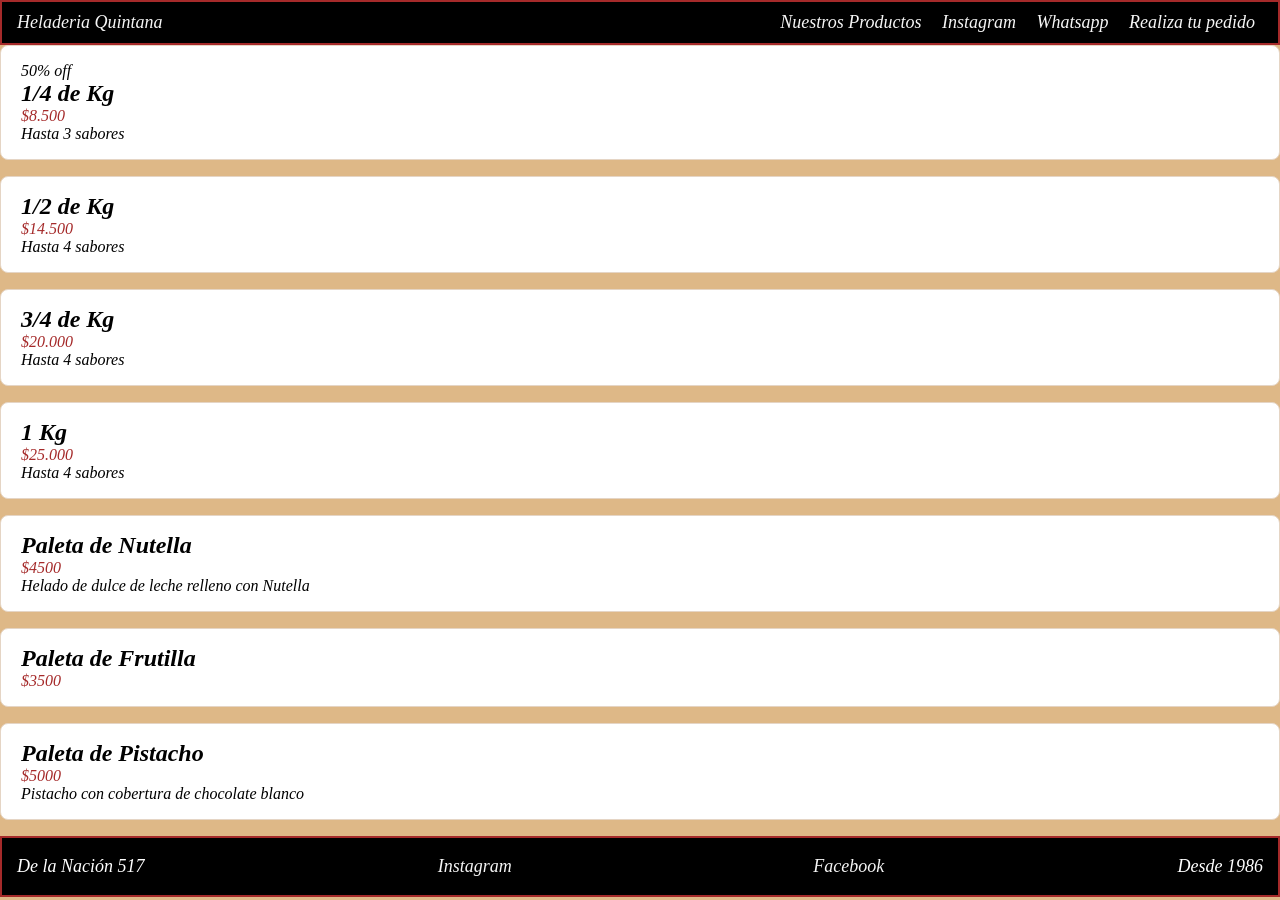
==== productos.html @ 86446c9a "Se modifico la clase barra y el fieldset (agregue button)" ====
<!DOCTYPE html>
<html lang="en">
<head>
    <meta charset="UTF-8">
    <meta name="viewport" content="width=device-width, initial-scale=1.0">
    <title>Productos Heladeria</title>
    <link rel="stylesheet" href="/style.css">
</head>
<body>

     <header class="barra">
        <span class="logo">Heladeria Quintana</span>


        <nav>
            <a href="/.index2.html">Nuestros Productos</a>
            <a href="/.https://www.instagram.com/heladeriasquintana/?hl=es">Instagram</a>
            <a href="/.https://api.whatsapp.com/send/?phone=5493364666081&text&type=phone_number&app_absent=0">Whatsapp</a>
            <a href="/.https://pedido.shop/heladeriasquintana?fbclid=PAAaZ4vkwgsIvfXPquvOs13hn6nMwa2LDL-NEA3iS5QfxO9up2iaN5V558AVs">Realiza tu pedido</a>
        </nav>
    </header>

     <main class="contenedor">

        <section class="productos">
        <article class="producto">
          <span class="etiqueta">50% off</span>
          <h2>1/4 de Kg</h2>
          <p class="precio">$8.500</p>
          <p>Hasta 3 sabores</p>
        </article>

        <article class="producto">
          <h2>1/2 de Kg</h2>
          <p class="precio">$14.500</p>
          <p>Hasta 4 sabores</p>
        </article>

        <article class="producto">
          <h2>3/4 de Kg</h2>
          <p class="precio">$20.000</p>
          <p>Hasta 4 sabores</p>
        </article>
      </section>

      <article class="producto">
          <h2>1 Kg</h2>
          <p class="precio">$25.000</p>
          <p>Hasta 4 sabores</p>
        </article>
      </section>

      <article class="producto">
          <h2>Paleta de Nutella</h2>
          <p class="precio">$4500</p>
          <p>Helado de dulce de leche relleno con Nutella</p>
        </article>
      </section>

      <article class="producto">
          <h2>Paleta de Frutilla</h2>
          <p class="precio">$3500</p>
        </article>
      </section>

      <article class="producto">
          <h2>Paleta de Pistacho</h2>
          <p class="precio">$5000</p>
          <p>Pistacho con cobertura de chocolate blanco</p>
        </article>
      </section>




        
        
    </main>





    <footer class="pie">

        <p>De la Nación 517</p>
        <a href="/.https://www.instagram.com/heladeriasquintana/?hl=es">Instagram</a>
        <a href="/.https://www.facebook.com/HELADERIAQUINTANA/?locale=es_LA">Facebook</a>
        <p>Desde 1986</p>
    </footer>
    
</body>
</html>
---- style.css ----
:root
{
    --color--letras:  #F5F5F5;
    --estilo--letra:italic;
    --color--efecto: #e74c3c;
}

*
{
    margin: 0;
    padding: 0;
    box-sizing: border-box;

}


.barra
{
    display: flex;
    justify-content: space-between;
    align-items: center;
    padding: 10px 15px;
    background-color: black;
    font-style:var(--estilo--letra);
    color:var(--color--letras);
    font-size: 18px;
    position: sticky;
    z-index: 1;
    top:0;
    border: 2px solid brown;
    
    
    
}
a
{
  color: var(--color--letras);
  margin: 8px;
  text-decoration: none; 
  
}

a:hover
{
  color:var(--color--efecto)
}


.hero
{
    text-align: center;
    height: 100vh;
    background-repeat: no-repeat;
    background-size: cover;
    background-attachment: fixed;
    background-position: center;
    background-image:url(https://yourfiles.cloud/uploads/3a879910a7c1b72de83366fd846cadd3/119177911_2774421042795753_2098286975113185085_o.jpg);
    color:var(--color--letras);
    font-style: var(--estilo--letra);
    
    
    
}

.contenedor {
  
  max-width: 100%;
  margin: 0 auto;
  
  
}

body 
{
    font-family: 'Times New Roman', Times, serif;
    background-color:burlywood;
    font-style:var(--estilo--letra);
    
    
}

.info
{
    
    background-color:black;
    color:beige;
    position: relative;
    padding: 10px;
    border-radius: 8px;
    border:2px solid brown;
    text-wrap: wrap;
    text-align: center;
    width: 50%;
    left:25vw;
    margin: 20px;
    
    
    
}

fieldset 
{
    border-radius: 8px;
    border: 2px solid brown;; 
    background-color: black;
    color: #e5d5c5;
    align-items: center;
    text-align: center;
    position: sticky;
    justify-content: space-between;
    margin: 20px;
    


}
fieldset button
{
    background-color: black;
    color: #ffffff;
    border-radius: 8px;
    transition: transform 0,5s ease;
    border: 2px solid brown;
    margin: 3px;
}

fieldset button:hover
{
  color: var(--color--efecto);
  transform: scale(1,1);
  box-shadow:2px 2px 10px brown ;
}



.producto {
  position: relative;
  background-color: #ffffff;
  border: 1px solid #e5d5c5;
  border-radius: 8px;
  padding: 1rem 1.25rem;
  margin-bottom: 1rem;
  align-content: center;
}

.precio
 {
    color: brown;
 }


.pie
{
    display: flex;
    justify-content: space-between;
    align-items: center;
    padding: 10px 15px;
    background-color: black;
    font-style: italic;
    color: white;
    font-size: 18px;
    bottom: 0;
    border: 2px solid brown;
}
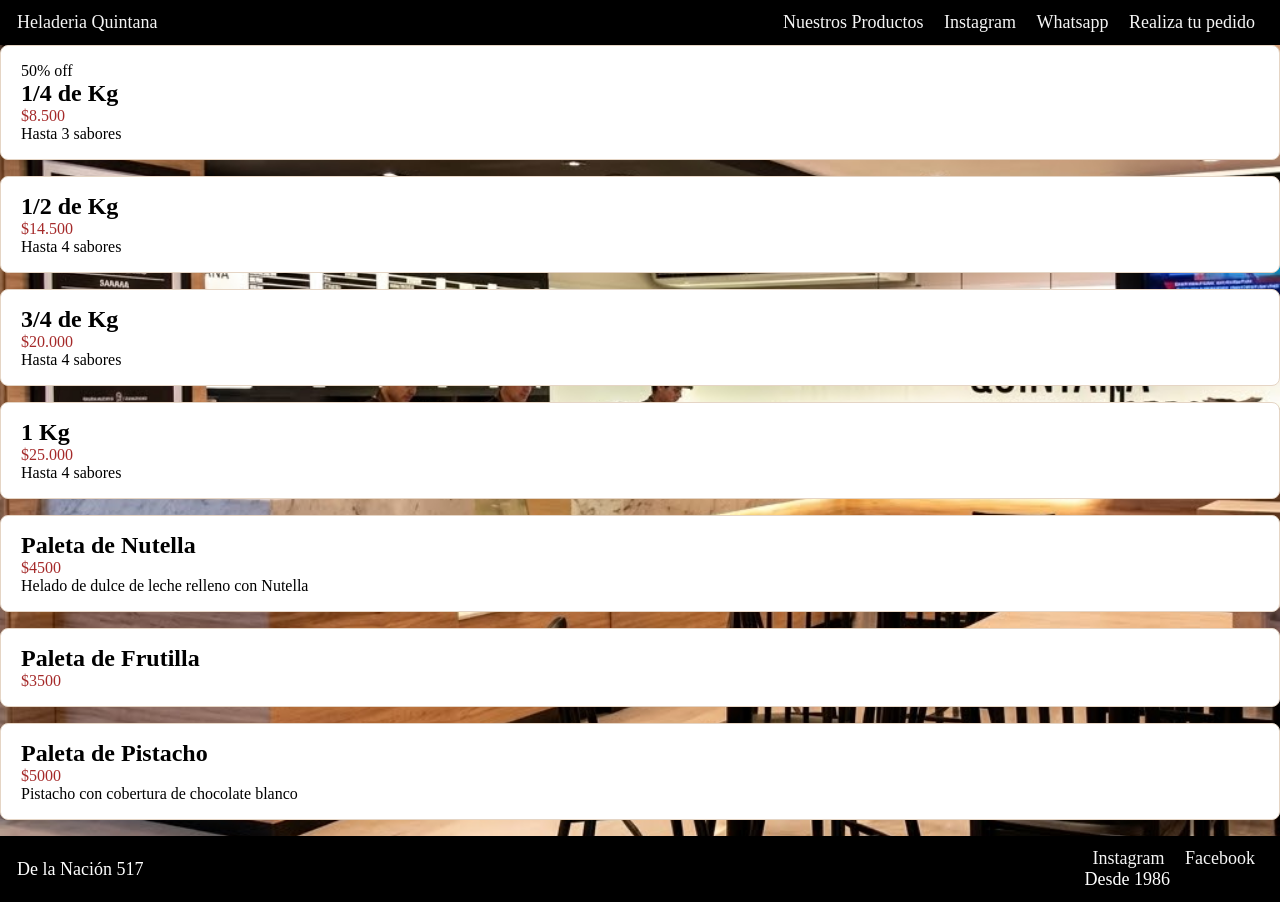
==== commit 2cb3afff: "Se agrego imagen al body y se modifico fuente del hero" ====
--- a/productos.html
+++ b/productos.html
@@ -84,9 +84,11 @@
     <footer class="pie">
 
         <p>De la Nación 517</p>
-        <a href="/.https://www.instagram.com/heladeriasquintana/?hl=es">Instagram</a>
-        <a href="/.https://www.facebook.com/HELADERIAQUINTANA/?locale=es_LA">Facebook</a>
+        <nav>
+        <a href="https://www.instagram.com/heladeriasquintana/?hl=es">Instagram</a>
+        <a href="https://www.facebook.com/HELADERIAQUINTANA/?locale=es_LA">Facebook</a>
         <p>Desde 1986</p>
+        </nav>
     </footer>
     
 </body>
--- a/style.css
+++ b/style.css
@@ -1,8 +1,8 @@
 :root
 {
     --color--letras:  #F5F5F5;
-    --estilo--letra:italic;
     --color--efecto: #e74c3c;
+    --tipo--letra:'Playfair Display', serif;
 }
 
 *
@@ -21,17 +21,24 @@
     align-items: center;
     padding: 10px 15px;
     background-color: black;
-    font-style:var(--estilo--letra);
+    font-family: var(--tipo--letra);
     color:var(--color--letras);
     font-size: 18px;
     position: sticky;
     z-index: 1;
     top:0;
-    border: 2px solid brown;
-    
-    
+    border: 2px solid black;      
     
 }
+
+.barra ul
+{
+    display: flex;
+    justify-content: space-between;
+    gap: 20px;
+    list-style: none;
+}
+
 a
 {
   color: var(--color--letras);
@@ -49,18 +56,31 @@
 .hero
 {
     text-align: center;
-    height: 100vh;
+    height: 100vh ;
     background-repeat: no-repeat;
     background-size: cover;
     background-attachment: fixed;
     background-position: center;
-    background-image:url(https://yourfiles.cloud/uploads/3a879910a7c1b72de83366fd846cadd3/119177911_2774421042795753_2098286975113185085_o.jpg);
+    background-image:url(/hero-quintana.jpg);
+     display: flex;
+    flex-direction: column;
     color:var(--color--letras);
-    font-style: var(--estilo--letra);
-    
-    
-    
+    font-family:var(--tipo--letra);
+    text-shadow: 2px 2px 2px black;
+    font-size: 20px;            
 }
+
+.hero h1 
+{
+    font-size: 64px;
+}
+
+.hero h3
+{
+    font-size:84px;
+}
+
+
 
 .contenedor {
   
@@ -72,9 +92,14 @@
 
 body 
 {
-    font-family: 'Times New Roman', Times, serif;
+    font-family: var(--estilo--letra);
     background-color:burlywood;
-    font-style:var(--estilo--letra);
+    font-family: var(--tipo--letra);
+    background-repeat: no-repeat;
+    background-size: cover;
+    background-attachment: fixed;
+    background-position: center;
+    background-image:url(imagen.fondo.body.jpg);
     
     
 }
@@ -87,12 +112,13 @@
     position: relative;
     padding: 10px;
     border-radius: 8px;
-    border:2px solid brown;
+    border:2px solid black;
     text-wrap: wrap;
     text-align: center;
     width: 50%;
     left:25vw;
     margin: 20px;
+    font-family:var(--tipo--letra);
     
     
     
@@ -101,16 +127,22 @@
 fieldset 
 {
     border-radius: 8px;
-    border: 2px solid brown;; 
-    background-color: black;
+    border: 2px solid black;; 
+    background-color:black;
     color: #e5d5c5;
     align-items: center;
     text-align: center;
     position: sticky;
     justify-content: space-between;
-    margin: 20px;
+    margin: 15%;
+    display: flex;
+    position: relative;
+    bottom: 0;
+    flex-direction: column;
+    gap: 15px;
+    padding: 10px;
+    font-family: var(--tipo--letra);
     
-
 
 }
 fieldset button
@@ -118,15 +150,18 @@
     background-color: black;
     color: #ffffff;
     border-radius: 8px;
-    transition: transform 0,5s ease;
+    padding: 10px;
     border: 2px solid brown;
     margin: 3px;
+   
 }
 
 fieldset button:hover
 {
+    transform: scale(1.1);
+  transition: all 0,5s ease;
   color: var(--color--efecto);
-  transform: scale(1,1);
+  
   box-shadow:2px 2px 10px brown ;
 }
 
@@ -155,9 +190,9 @@
     align-items: center;
     padding: 10px 15px;
     background-color: black;
-    font-style: italic;
+    font-family: var(--tipo--letra);
     color: white;
     font-size: 18px;
     bottom: 0;
-    border: 2px solid brown;
+    border: 2px solid black;
 }
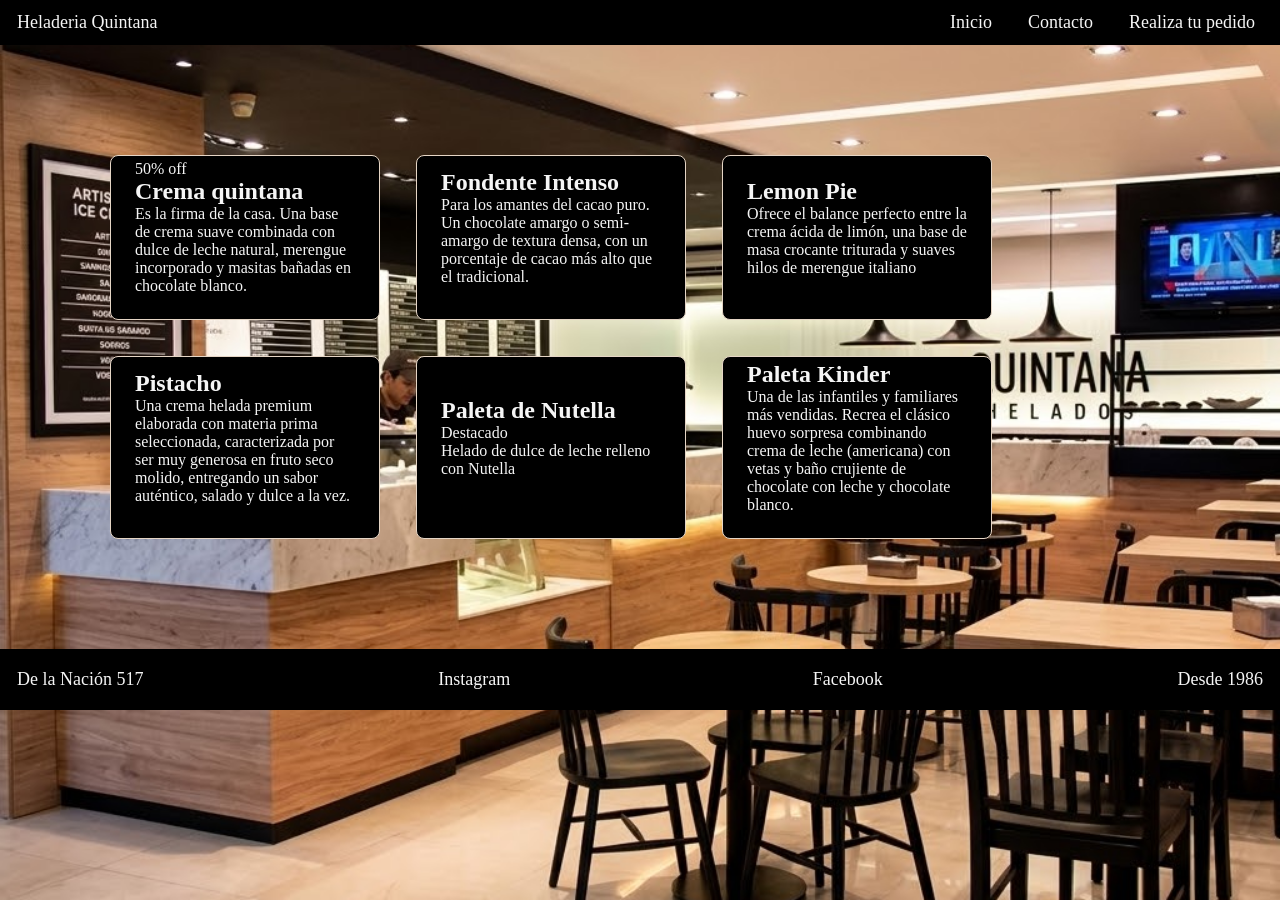
==== commit 6118d6c8: "Se agrego animacion a la clase info, y se modifico fieldset" ====
--- a/productos.html
+++ b/productos.html
@@ -10,65 +10,55 @@
 
      <header class="barra">
         <span class="logo">Heladeria Quintana</span>
+        <nav>
+          <ul>    
+            <li><a href="./index.html">Inicio</a></li>
+            <li><a href="https://api.whatsapp.com/send/?phone=5493364666081&text&type=phone_number&app_absent=0">Contacto</a></li>
+            <li><a href="https://pedido.shop/heladeriasquintana?fbclid=PAAaZ4vkwgsIvfXPquvOs13hn6nMwa2LDL-NEA3iS5QfxO9up2iaN5V558AVs">Realiza tu pedido</a></li>
+      
+          </ul>
+       </nav>
+      </header>
 
+  <main class="contenedor">
 
-        <nav>
-            <a href="/.index2.html">Nuestros Productos</a>
-            <a href="/.https://www.instagram.com/heladeriasquintana/?hl=es">Instagram</a>
-            <a href="/.https://api.whatsapp.com/send/?phone=5493364666081&text&type=phone_number&app_absent=0">Whatsapp</a>
-            <a href="/.https://pedido.shop/heladeriasquintana?fbclid=PAAaZ4vkwgsIvfXPquvOs13hn6nMwa2LDL-NEA3iS5QfxO9up2iaN5V558AVs">Realiza tu pedido</a>
-        </nav>
-    </header>
+    <section class="productos">
+              <article class="producto">
+                    <span class="etiqueta">50% off</span>
+                    <h2>Crema quintana</h2>
+                    <p>Es la firma de la casa. Una base de crema suave combinada con dulce de leche natural, merengue incorporado y masitas bañadas en chocolate blanco.</p>
 
-     <main class="contenedor">
+              </article>
 
-        <section class="productos">
-        <article class="producto">
-          <span class="etiqueta">50% off</span>
-          <h2>1/4 de Kg</h2>
-          <p class="precio">$8.500</p>
-          <p>Hasta 3 sabores</p>
+            <article class="producto">
+              <h2>Fondente Intenso</h2>              
+              <p>Para los amantes del cacao puro. Un chocolate amargo o semi-amargo de textura densa, con un porcentaje de cacao más alto que el tradicional.</p>
+            </article>
+
+            <article class="producto">
+              <h2>Lemon Pie</h2>
+              <p>Ofrece el balance perfecto entre la crema ácida de limón, una base de masa crocante triturada y suaves hilos de merengue italiano</p>
+            </article>
+      
+
+           <article class="producto">
+            <h2>Pistacho</h2>
+              <p>Una crema helada premium elaborada con materia prima seleccionada, caracterizada por ser muy generosa en fruto seco molido, entregando un sabor auténtico, salado y dulce a la vez.</p>
+           </article>
+      
+
+       <article class="producto">
+          <h2>Paleta de Nutella</h2>
+          <label for="Destacado">Destacado</label>
+          <p>Helado de dulce de leche relleno con Nutella</p>
         </article>
+      
 
         <article class="producto">
-          <h2>1/2 de Kg</h2>
-          <p class="precio">$14.500</p>
-          <p>Hasta 4 sabores</p>
+          <h2>Paleta Kinder</h2>
+          <p>Una de las infantiles y familiares más vendidas. Recrea el clásico huevo sorpresa combinando crema de leche (americana) con vetas y baño crujiente de chocolate con leche y chocolate blanco.</p>
         </article>
-
-        <article class="producto">
-          <h2>3/4 de Kg</h2>
-          <p class="precio">$20.000</p>
-          <p>Hasta 4 sabores</p>
-        </article>
-      </section>
-
-      <article class="producto">
-          <h2>1 Kg</h2>
-          <p class="precio">$25.000</p>
-          <p>Hasta 4 sabores</p>
-        </article>
-      </section>
-
-      <article class="producto">
-          <h2>Paleta de Nutella</h2>
-          <p class="precio">$4500</p>
-          <p>Helado de dulce de leche relleno con Nutella</p>
-        </article>
-      </section>
-
-      <article class="producto">
-          <h2>Paleta de Frutilla</h2>
-          <p class="precio">$3500</p>
-        </article>
-      </section>
-
-      <article class="producto">
-          <h2>Paleta de Pistacho</h2>
-          <p class="precio">$5000</p>
-          <p>Pistacho con cobertura de chocolate blanco</p>
-        </article>
-      </section>
+    </section>
 
 
 
@@ -81,15 +71,12 @@
 
 
 
-    <footer class="pie">
+      <footer class="pie">
 
         <p>De la Nación 517</p>
-        <nav>
         <a href="https://www.instagram.com/heladeriasquintana/?hl=es">Instagram</a>
-        <a href="https://www.facebook.com/HELADERIAQUINTANA/?locale=es_LA">Facebook</a>
-        <p>Desde 1986</p>
-        </nav>
-    </footer>
-    
+       <a href="https://www.facebook.com/HELADERIAQUINTANA/?locale=es_LA">Facebook</a>
+       <p>Desde 1986</p>
+      </footer>
 </body>
 </html>
--- a/style.css
+++ b/style.css
@@ -27,7 +27,8 @@
     position: sticky;
     z-index: 1;
     top:0;
-    border: 2px solid black;      
+    border: 2px solid black; 
+    flex-wrap: wrap;     
     
 }
 
@@ -67,12 +68,14 @@
     color:var(--color--letras);
     font-family:var(--tipo--letra);
     text-shadow: 2px 2px 2px black;
-    font-size: 20px;            
+    font-size: 20px;  
+    flex-wrap: wrap;          
 }
 
 .hero h1 
 {
     font-size: 64px;
+    margin-top: 15px;
 }
 
 .hero h3
@@ -86,7 +89,7 @@
   
   max-width: 100%;
   margin: 0 auto;
-  
+  flex-wrap: wrap;
   
 }
 
@@ -100,15 +103,17 @@
     background-attachment: fixed;
     background-position: center;
     background-image:url(imagen.fondo.body.jpg);
-    
-    
-}
+    flex-wrap: wrap;
+    
+    
+}
+
 
 .info
 {
     
     background-color:black;
-    color:beige;
+    color: #e5d5c5;
     position: relative;
     padding: 10px;
     border-radius: 8px;
@@ -117,31 +122,44 @@
     text-align: center;
     width: 50%;
     left:25vw;
-    margin: 20px;
     font-family:var(--tipo--letra);
-    
-    
+    flex-wrap: wrap;
+    justify-content: center;
+    transition: all 0.5s ease;
+    
+}
+
+
+
+.info:hover{
+    
+  transform: scale(1.1);
     
 }
 
 fieldset 
 {
-    border-radius: 8px;
-    border: 2px solid black;; 
-    background-color:black;
-    color: #e5d5c5;
+    border-radius: 10px;
+    border: 1px solid white;; 
+    background-color:rgba(255, 255, 255, 0.7);
+    color:black;
     align-items: center;
     text-align: center;
     position: sticky;
     justify-content: space-between;
-    margin: 15%;
+    margin: 20px auto;
     display: flex;
     position: relative;
     bottom: 0;
     flex-direction: column;
     gap: 15px;
-    padding: 10px;
-    font-family: var(--tipo--letra);
+    padding: 15px 20px;
+    font-family: var(--tipo--letra);
+    flex-wrap: wrap;
+    width: 350px;
+    
+    
+
     
 
 }
@@ -153,33 +171,54 @@
     padding: 10px;
     border: 2px solid brown;
     margin: 3px;
+    transition: all 0.3s ease;
    
 }
 
 fieldset button:hover
 {
-    transform: scale(1.1);
-  transition: all 0,5s ease;
-  color: var(--color--efecto);
-  
+  transform: scale(1.1);
+  color: var(--color--efecto); 
   box-shadow:2px 2px 10px brown ;
 }
 
 
-
+.productos{
+   
+  display: flex;
+  flex-wrap: wrap;
+  gap: 16px;
+  margin: 100px;
+
+  
+  
+
+}
 .producto {
+  
   position: relative;
-  background-color: #ffffff;
   border: 1px solid #e5d5c5;
   border-radius: 8px;
   padding: 1rem 1.25rem;
   margin-bottom: 1rem;
   align-content: center;
-}
-
-.precio
+  flex-wrap: wrap;
+  gap: 10px;
+  width: 25%;
+  align-items: center;
+  justify-content: center;
+  color: var(--color--letras);
+  background-color: black;
+  padding: 4px 24px 24px;
+  margin: 10px;
+  
+}
+
+.oferta
  {
-    color: brown;
+    border-radius: 10px;
+    color: var(--color--letras);
+    background-color: burlywood;
  }
 
 
@@ -190,9 +229,13 @@
     align-items: center;
     padding: 10px 15px;
     background-color: black;
-    font-family: var(--tipo--letra);
-    color: white;
+    color: var(--color--letras);
+    font-family: var(--tipo--letra);
     font-size: 18px;
     bottom: 0;
     border: 2px solid black;
+    flex-wrap: wrap;
+    position: relative;
+
+    
 }
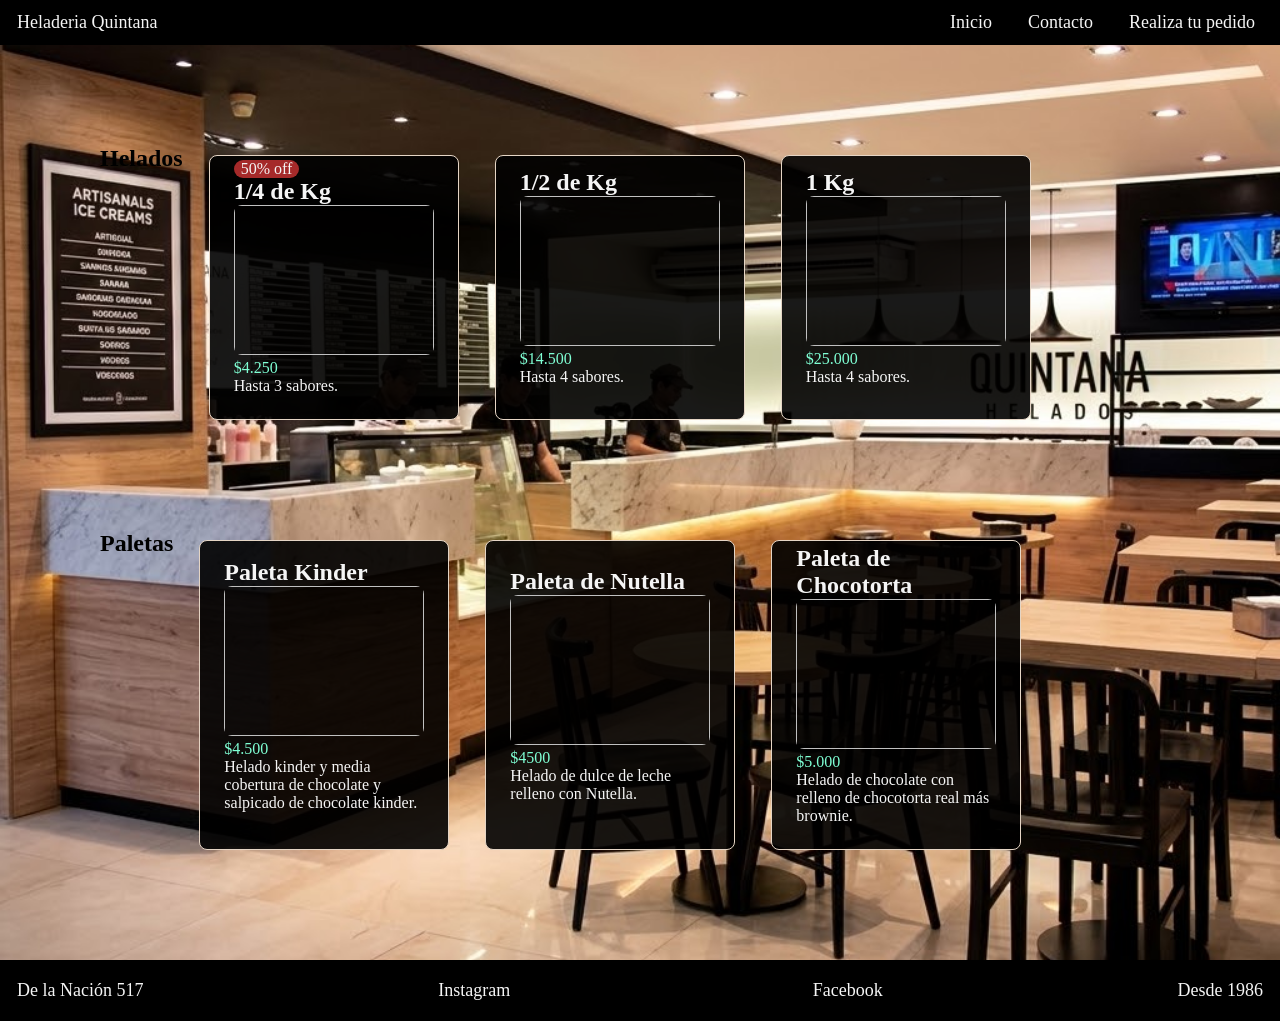
==== commit b6ec6f9a: "Se modifico html producto" ====
--- a/productos.html
+++ b/productos.html
@@ -23,40 +23,54 @@
   <main class="contenedor">
 
     <section class="productos">
+      <h1>Helados</h1>
               <article class="producto">
-                    <span class="etiqueta">50% off</span>
-                    <h2>Crema quintana</h2>
-                    <p>Es la firma de la casa. Una base de crema suave combinada con dulce de leche natural, merengue incorporado y masitas bañadas en chocolate blanco.</p>
+                    <span class="oferta">50% off</span>
+                    <h2>1/4 de Kg</h2>
+                    <img class="foto"></img>
+                    <span class="precio">$4.250</span>
+                    <p>Hasta 3 sabores.</p>
 
               </article>
 
             <article class="producto">
-              <h2>Fondente Intenso</h2>              
-              <p>Para los amantes del cacao puro. Un chocolate amargo o semi-amargo de textura densa, con un porcentaje de cacao más alto que el tradicional.</p>
+              <h2>1/2 de Kg</h2>
+              <img class="foto"></img>
+              <span class="precio">$14.500</span>              
+              <p>Hasta 4 sabores.</p>
             </article>
 
             <article class="producto">
-              <h2>Lemon Pie</h2>
-              <p>Ofrece el balance perfecto entre la crema ácida de limón, una base de masa crocante triturada y suaves hilos de merengue italiano</p>
+              <h2>1 Kg</h2>
+              <img class="foto"></img>
+              <span class="precio">$25.000</span>
+              <p>Hasta 4 sabores.</p>
             </article>
-      
+      </section>
 
-           <article class="producto">
-            <h2>Pistacho</h2>
-              <p>Una crema helada premium elaborada con materia prima seleccionada, caracterizada por ser muy generosa en fruto seco molido, entregando un sabor auténtico, salado y dulce a la vez.</p>
+      <section class="productos">
+        <h1>Paletas</h1>  
+        <article class="producto">
+          <h2>Paleta Kinder</h2>
+              <img class="foto"></img>
+              <span class="precio">$4.500</span>
+              <p>Helado kinder y media cobertura de chocolate y salpicado de chocolate kinder.</p>
            </article>
       
 
        <article class="producto">
           <h2>Paleta de Nutella</h2>
-          <label for="Destacado">Destacado</label>
-          <p>Helado de dulce de leche relleno con Nutella</p>
+          <img class="foto"></img>
+          <span class="precio">$4500</span>
+          <p>Helado de dulce de leche relleno con Nutella.</p>
         </article>
       
 
         <article class="producto">
-          <h2>Paleta Kinder</h2>
-          <p>Una de las infantiles y familiares más vendidas. Recrea el clásico huevo sorpresa combinando crema de leche (americana) con vetas y baño crujiente de chocolate con leche y chocolate blanco.</p>
+          <h2>Paleta de Chocotorta</h2>
+          <img class="foto"></img>
+          <span class="precio">$5.000</span>
+          <p>Helado de chocolate con relleno de chocotorta real más brownie.</p>
         </article>
     </section>
 
@@ -65,7 +79,7 @@
 
         
         
-    </main>
+  </main>
 
 
 
--- a/style.css
+++ b/style.css
@@ -187,8 +187,10 @@
    
   display: flex;
   flex-wrap: wrap;
+  grid-template-columns: repeat(3, 1fr);
   gap: 16px;
   margin: 100px;
+  align-items: stretch;
 
   
   
@@ -199,26 +201,60 @@
   position: relative;
   border: 1px solid #e5d5c5;
   border-radius: 8px;
-  padding: 1rem 1.25rem;
+  padding: 15px;
   margin-bottom: 1rem;
   align-content: center;
   flex-wrap: wrap;
   gap: 10px;
-  width: 25%;
+  width: 250px;
   align-items: center;
   justify-content: center;
   color: var(--color--letras);
-  background-color: black;
+  background-color:rgba(0, 0, 0, 0.9);
   padding: 4px 24px 24px;
   margin: 10px;
-  
-}
+  flex-direction: column;
+  
+}
+.foto
+{   
+    width: 100%;
+    height: 150px;
+    background-repeat: no-repeat;
+    background-size: cover;
+    background-attachment: fixed;
+    background-position: center;
+    border-radius: 8px;
+
+}
+
+
+.producto:nth-child(1) .foto{background-image: url("https://m.media-amazon.com/images/M/MV5BMTNjNGU4NTUtYmVjMy00YjRiLTkxMWUtNzZkMDNiYjZhNmViXkEyXkFqcGc@._V1_.jpg");}
+.producto:nth-child(2) .foto{background-image: url("");}
+.producto:nth-child(3) .foto{background-image: url("");}
+.producto:nth-child(4) .foto{background-image: url("");}
+.producto:nth-child(5) .foto{background-image: url("");}
+.producto:nth-child(6) .foto{background-image: url("");}
 
 .oferta
  {
+    display: flex;
     border-radius: 10px;
     color: var(--color--letras);
-    background-color: burlywood;
+    background-color: brown;
+    width: 65px;
+    justify-content: center;
+    position: sticky;
+    flex-wrap: wrap;
+    top: -13px;
+    left: 5%;
+    
+    
+ }
+ 
+ .precio{
+    
+    color:aquamarine;
  }
 
 
@@ -236,6 +272,7 @@
     border: 2px solid black;
     flex-wrap: wrap;
     position: relative;
+    
 
     
 }
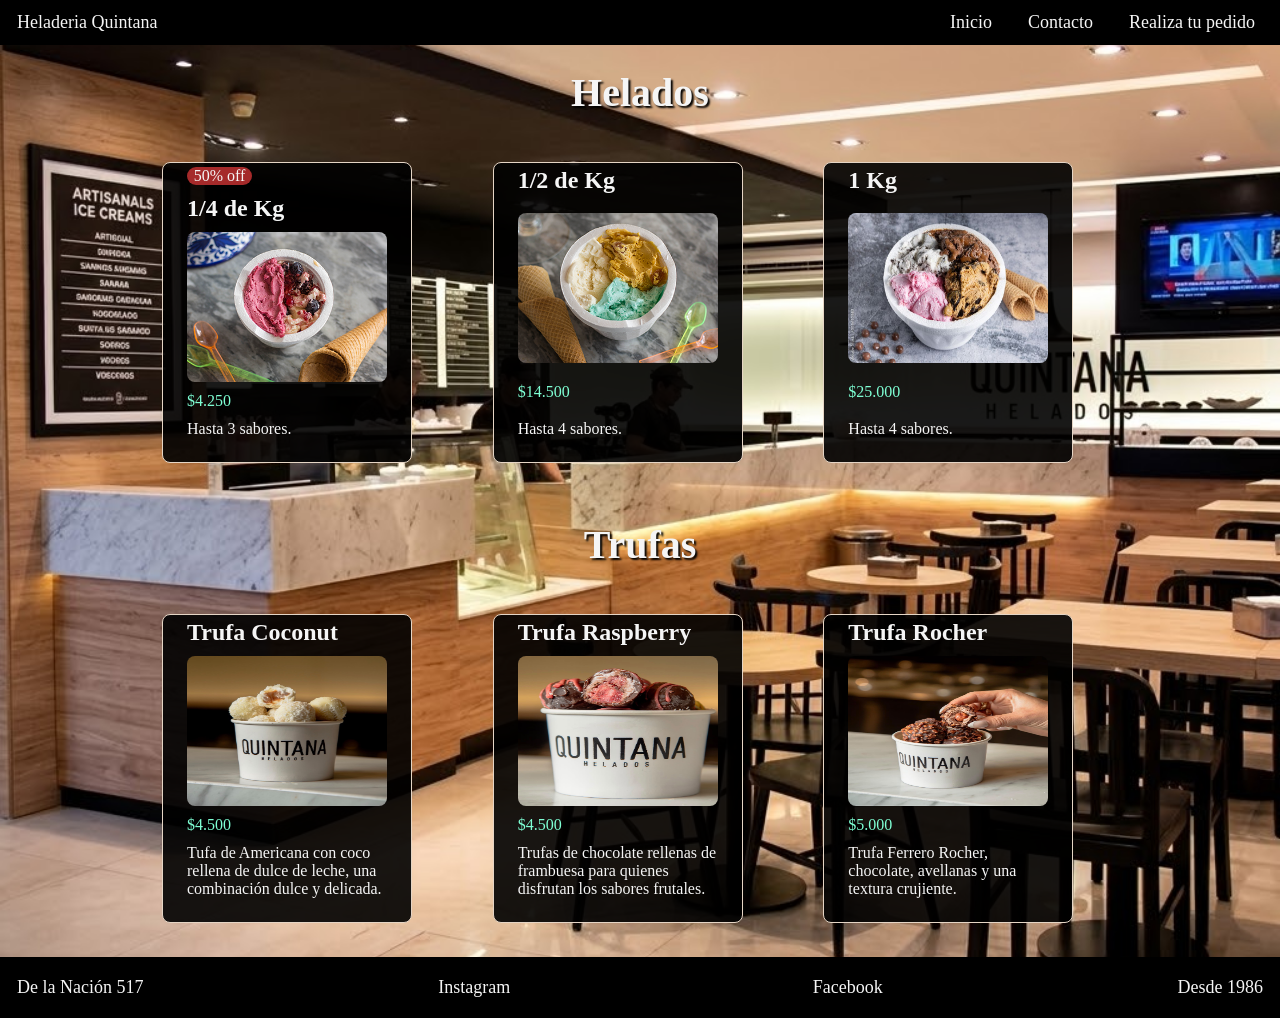
==== commit 1bfcfaf1: "Se completo html producto, agregando foto y hover" ====
--- a/productos.html
+++ b/productos.html
@@ -1,85 +1,85 @@
 <!DOCTYPE html>
 <html lang="en">
-<head>
+  <head>
     <meta charset="UTF-8">
     <meta name="viewport" content="width=device-width, initial-scale=1.0">
     <title>Productos Heladeria</title>
-    <link rel="stylesheet" href="/style.css">
-</head>
-<body>
+    <link rel="stylesheet" href="./style.css">
+ </head>
 
-     <header class="barra">
-        <span class="logo">Heladeria Quintana</span>
-        <nav>
-          <ul>    
-            <li><a href="./index.html">Inicio</a></li>
-            <li><a href="https://api.whatsapp.com/send/?phone=5493364666081&text&type=phone_number&app_absent=0">Contacto</a></li>
-            <li><a href="https://pedido.shop/heladeriasquintana?fbclid=PAAaZ4vkwgsIvfXPquvOs13hn6nMwa2LDL-NEA3iS5QfxO9up2iaN5V558AVs">Realiza tu pedido</a></li>
-      
-          </ul>
-       </nav>
-      </header>
+  <body>
 
-  <main class="contenedor">
+    <header class="barra">
+      <span class="logo">Heladeria Quintana</span>
+      <nav>
+        <ul>    
+          <li><a href="./index.html">Inicio</a></li>
+          <li><a href="https://api.whatsapp.com/send/?phone=5493364666081&text&type=phone_number&app_absent=0">Contacto</a></li>
+          <li><a href="https://pedido.shop/heladeriasquintana?fbclid=PAAaZ4vkwgsIvfXPquvOs13hn6nMwa2LDL-NEA3iS5QfxO9up2iaN5V558AVs">Realiza tu pedido</a></li>
+    
+        </ul>
+     </nav>
+    </header>
 
-    <section class="productos">
-      <h1>Helados</h1>
-              <article class="producto">
-                    <span class="oferta">50% off</span>
-                    <h2>1/4 de Kg</h2>
-                    <img class="foto"></img>
-                    <span class="precio">$4.250</span>
-                    <p>Hasta 3 sabores.</p>
+    <main class="contenedor">
 
-              </article>
+      <section class="productos">
+        <h1 class="tituloprod">Helados</h1>
+        <article class="producto">
+          <span class="oferta">50% off</span>
+          <h2>1/4 de Kg</h2>
+          <img src="./Fotos/foto.helado.1-4.png" class="foto">
+          <span class="precio">$4.250</span>
+          <p>Hasta 3 sabores.</p>
+        </article>
 
-            <article class="producto">
-              <h2>1/2 de Kg</h2>
-              <img class="foto"></img>
-              <span class="precio">$14.500</span>              
-              <p>Hasta 4 sabores.</p>
-            </article>
+        <article class="producto">
+          <h2>1/2 de Kg</h2>
+          <img src="./Fotos/foto.helado.1-2kg.png" class="foto">
+          <span class="precio">$14.500</span>              
+          <p>Hasta 4 sabores.</p>
+        </article>
 
-            <article class="producto">
-              <h2>1 Kg</h2>
-              <img class="foto"></img>
-              <span class="precio">$25.000</span>
-              <p>Hasta 4 sabores.</p>
-            </article>
+        <article class="producto">
+          <h2>1 Kg</h2>
+          <img src="./Fotos/foto.1kg.jpg" class="foto">
+          <span class="precio">$25.000</span>
+          <p>Hasta 4 sabores.</p>
+        </article>
       </section>
 
       <section class="productos">
-        <h1>Paletas</h1>  
+        <h1 class="tituloprod">Trufas</h1>  
         <article class="producto">
-          <h2>Paleta Kinder</h2>
-              <img class="foto"></img>
-              <span class="precio">$4.500</span>
-              <p>Helado kinder y media cobertura de chocolate y salpicado de chocolate kinder.</p>
-           </article>
-      
-
-       <article class="producto">
-          <h2>Paleta de Nutella</h2>
-          <img class="foto"></img>
-          <span class="precio">$4500</span>
-          <p>Helado de dulce de leche relleno con Nutella.</p>
+          <h2>Trufa Coconut</h2>
+          <img src="./Fotos/foto.trufa.coco.jpeg" class="foto">
+          <span class="precio">$4.500</span>
+          <p>Tufa de Americana con coco rellena de dulce de leche, una combinación dulce y delicada.</p>
         </article>
       
 
         <article class="producto">
-          <h2>Paleta de Chocotorta</h2>
-          <img class="foto"></img>
+          <h2>Trufa Raspberry</h2>
+          <img src="./Fotos/trufa.frambuesa.jpeg" class="foto">
+          <span class="precio">$4.500</span>
+          <p>Trufas de chocolate rellenas de frambuesa para quienes disfrutan los sabores frutales.</p>
+        </article>
+      
+
+        <article class="producto">
+          <h2>Trufa Rocher</h2>
+          <img src="./Fotos/foto.trufa.ferrero.jpeg" class="foto">
           <span class="precio">$5.000</span>
-          <p>Helado de chocolate con relleno de chocotorta real más brownie.</p>
+          <p>Trufa Ferrero Rocher, chocolate, avellanas y una textura crujiente.</p>
         </article>
-    </section>
+      </section>
 
 
 
 
         
         
-  </main>
+    </main>
 
 
 
@@ -89,8 +89,8 @@
 
         <p>De la Nación 517</p>
         <a href="https://www.instagram.com/heladeriasquintana/?hl=es">Instagram</a>
-       <a href="https://www.facebook.com/HELADERIAQUINTANA/?locale=es_LA">Facebook</a>
-       <p>Desde 1986</p>
+        <a href="https://www.facebook.com/HELADERIAQUINTANA/?locale=es_LA">Facebook</a>
+        <p>Desde 1986</p>
       </footer>
 </body>
 </html>
--- a/style.css
+++ b/style.css
@@ -62,13 +62,12 @@
     background-size: cover;
     background-attachment: fixed;
     background-position: center;
-    background-image:url(/hero-quintana.jpg);
-     display: flex;
+    background-image:url(./Fotos/hero-quintana.jpg);
+    display: flex;
     flex-direction: column;
     color:var(--color--letras);
     font-family:var(--tipo--letra);
-    text-shadow: 2px 2px 2px black;
-    font-size: 20px;  
+    text-shadow: 2px 2px 2px black; 
     flex-wrap: wrap;          
 }
 
@@ -102,7 +101,7 @@
     background-size: cover;
     background-attachment: fixed;
     background-position: center;
-    background-image:url(imagen.fondo.body.jpg);
+    background-image:url(./Fotos/imagen.fondo.body.jpg);
     flex-wrap: wrap;
     
     
@@ -112,7 +111,7 @@
 .info
 {
     
-    background-color:black;
+    background-color:rgba(0, 0, 0, 0.9);
     color: #e5d5c5;
     position: relative;
     padding: 10px;
@@ -185,37 +184,61 @@
 
 .productos{
    
+  display: grid;
+  grid-template-columns: repeat(3,1fr);
+  flex-wrap: wrap;
+  flex-direction: row;
+  justify-content: center;
+  align-items: stretch;
+  gap: 16px;
+  padding: 24px;
+  width: 80%;
+  margin: 0 auto;
+  align-items: stretch;
+  box-sizing: border-box;
+
+  
+  
+
+}
+.producto {
+  
   display: flex;
-  flex-wrap: wrap;
-  grid-template-columns: repeat(3, 1fr);
-  gap: 16px;
-  margin: 100px;
-  align-items: stretch;
-
-  
-  
-
-}
-.producto {
-  
-  position: relative;
   border: 1px solid #e5d5c5;
   border-radius: 8px;
   padding: 15px;
-  margin-bottom: 1rem;
-  align-content: center;
   flex-wrap: wrap;
   gap: 10px;
   width: 250px;
-  align-items: center;
-  justify-content: center;
+  justify-content: space-between;
   color: var(--color--letras);
   background-color:rgba(0, 0, 0, 0.9);
   padding: 4px 24px 24px;
   margin: 10px;
   flex-direction: column;
-  
-}
+  transition: all 0.5s ease;
+  
+}
+.producto:hover{
+
+transform: scale(1.1);
+border: 2px solid var(--color--efecto);
+
+}
+.tituloprod
+{
+  text-align: center;
+  color: var(--color--letras);
+  grid-column: 1 / -1;
+  width: 100%;
+  margin-bottom: 20px;
+  text-align: center;
+  font-family: var(--tipo--letra);
+  font-size: 40px;
+  flex-wrap: wrap;
+  text-shadow:2px 2px 2px black;
+}
+
 .foto
 {   
     width: 100%;
@@ -229,13 +252,6 @@
 }
 
 
-.producto:nth-child(1) .foto{background-image: url("https://m.media-amazon.com/images/M/MV5BMTNjNGU4NTUtYmVjMy00YjRiLTkxMWUtNzZkMDNiYjZhNmViXkEyXkFqcGc@._V1_.jpg");}
-.producto:nth-child(2) .foto{background-image: url("");}
-.producto:nth-child(3) .foto{background-image: url("");}
-.producto:nth-child(4) .foto{background-image: url("");}
-.producto:nth-child(5) .foto{background-image: url("");}
-.producto:nth-child(6) .foto{background-image: url("");}
-
 .oferta
  {
     display: flex;
@@ -275,4 +291,13 @@
     
 
     
+}
+
+@media(minwidh=700px)
+{
+    .barra{
+
+        flex-direction: column;
+    }
+     
 }
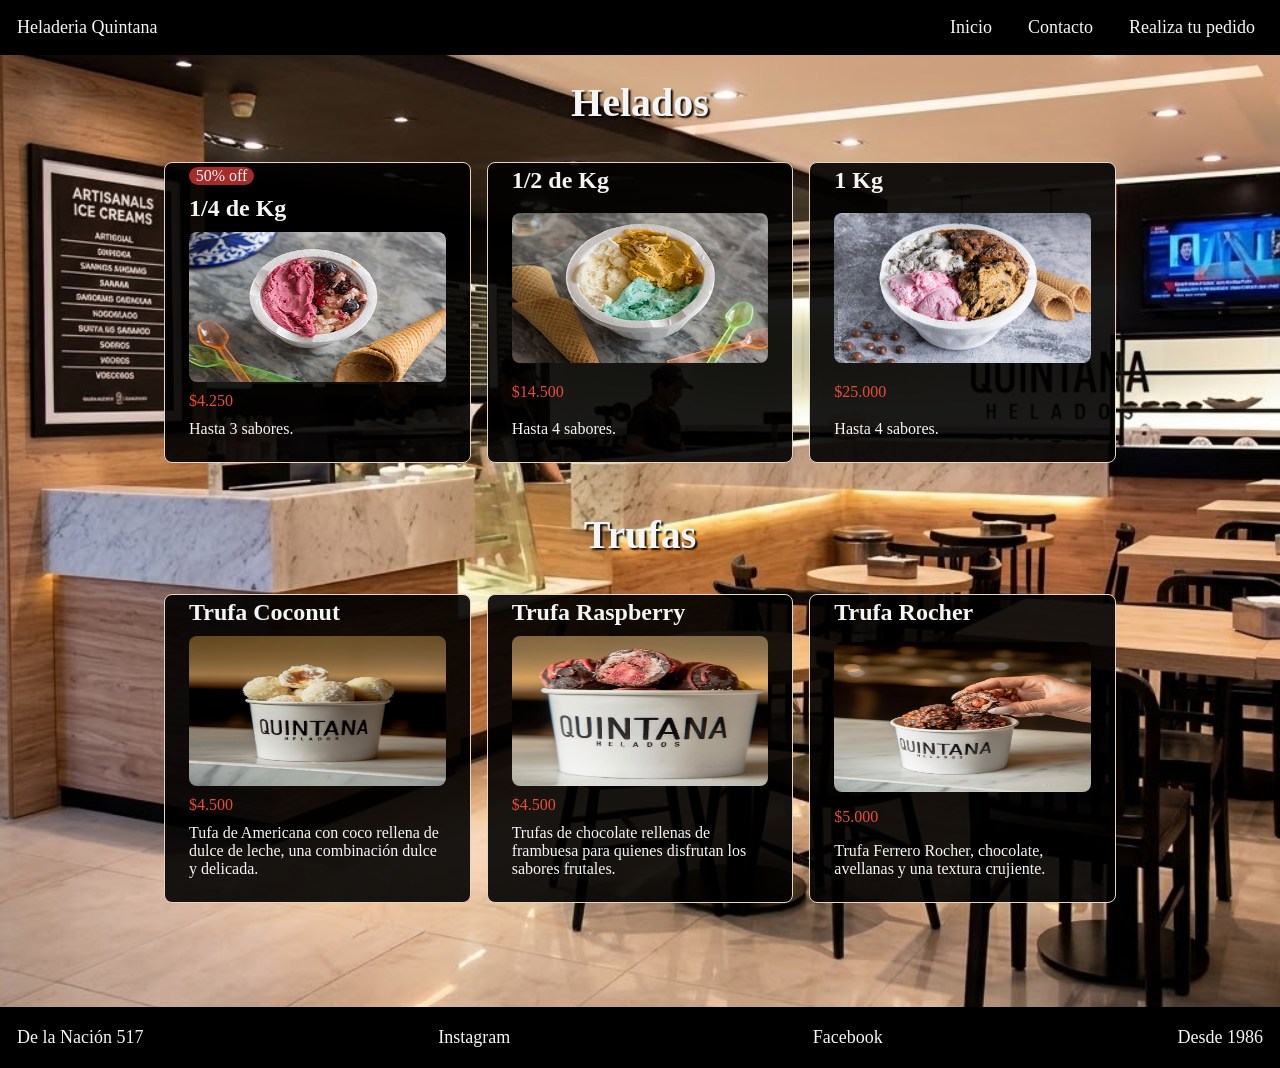
==== commit 5d0325ff: "html productos modificado" ====
--- a/productos.html
+++ b/productos.html
@@ -73,12 +73,6 @@
           <p>Trufa Ferrero Rocher, chocolate, avellanas y una textura crujiente.</p>
         </article>
       </section>
-
-
-
-
-        
-        
     </main>
 
 
--- a/style.css
+++ b/style.css
@@ -18,7 +18,6 @@
 {
     display: flex;
     justify-content: space-between;
-    align-items: center;
     padding: 10px 15px;
     background-color: black;
     font-family: var(--tipo--letra);
@@ -29,13 +28,13 @@
     top:0;
     border: 2px solid black; 
     flex-wrap: wrap;     
-    
+    width: 100%;
+    padding: 15px;
 }
 
 .barra ul
 {
     display: flex;
-    justify-content: space-between;
     gap: 20px;
     list-style: none;
 }
@@ -186,8 +185,6 @@
    
   display: grid;
   grid-template-columns: repeat(3,1fr);
-  flex-wrap: wrap;
-  flex-direction: row;
   justify-content: center;
   align-items: stretch;
   gap: 16px;
@@ -196,6 +193,7 @@
   margin: 0 auto;
   align-items: stretch;
   box-sizing: border-box;
+  max-width: 1000px;
 
   
   
@@ -206,21 +204,19 @@
   display: flex;
   border: 1px solid #e5d5c5;
   border-radius: 8px;
-  padding: 15px;
   flex-wrap: wrap;
-  gap: 10px;
-  width: 250px;
   justify-content: space-between;
   color: var(--color--letras);
   background-color:rgba(0, 0, 0, 0.9);
   padding: 4px 24px 24px;
-  margin: 10px;
   flex-direction: column;
-  transition: all 0.5s ease;
+  gap: 10px;
+  
+  z-index: 1;
   
 }
 .producto:hover{
-
+transition: all 0.5s ease;
 transform: scale(1.1);
 border: 2px solid var(--color--efecto);
 
@@ -270,7 +266,7 @@
  
  .precio{
     
-    color:aquamarine;
+    color:var(--color--efecto);
  }
 
 
@@ -288,16 +284,32 @@
     border: 2px solid black;
     flex-wrap: wrap;
     position: relative;
-    
-
-    
-}
-
-@media(minwidh=700px)
-{
-    .barra{
+    width: 100%;
+    margin-top: 80px;
+    
+
+    
+}
+
+
+
+@media(width<=800px)
+{
+    .barra, .pie{
 
         flex-direction: column;
+        gap: 10px;
+        padding: 10px;
+        align-items: center;
     }
+    
      
+    html, body {
+    overflow-x: hidden;
+  }
+
+  .productos{
+
+    grid-template-columns: 1fr;
+  }
 }
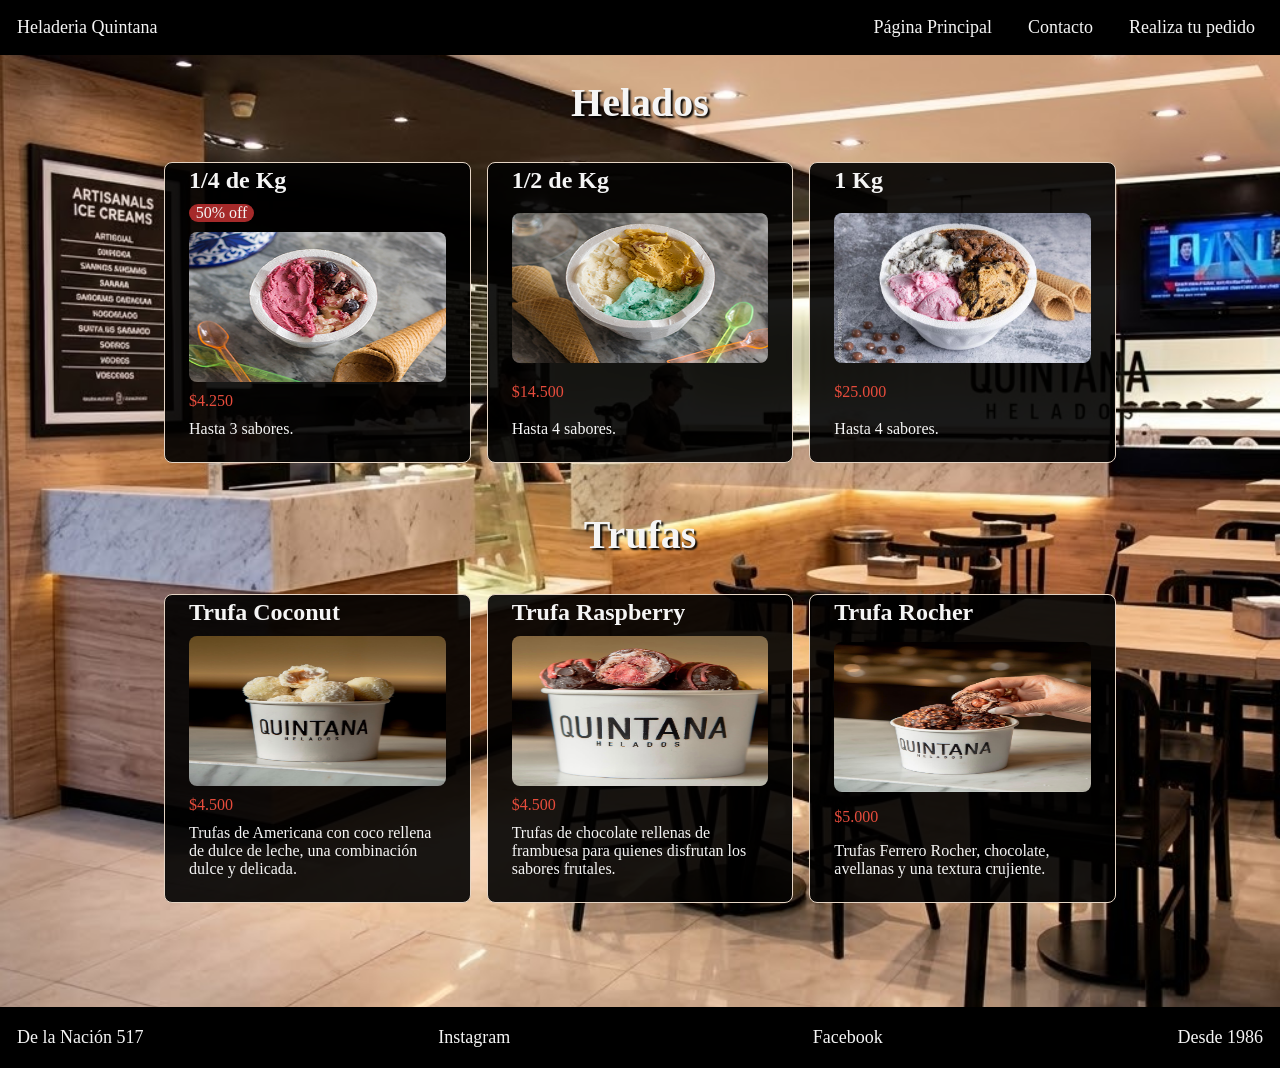
==== commit 9906eab1: "modificacion en media query" ====
--- a/productos.html
+++ b/productos.html
@@ -13,7 +13,7 @@
       <span class="logo">Heladeria Quintana</span>
       <nav>
         <ul>    
-          <li><a href="./index.html">Inicio</a></li>
+          <li><a href="./index.html">Página Principal</a></li>
           <li><a href="https://api.whatsapp.com/send/?phone=5493364666081&text&type=phone_number&app_absent=0">Contacto</a></li>
           <li><a href="https://pedido.shop/heladeriasquintana?fbclid=PAAaZ4vkwgsIvfXPquvOs13hn6nMwa2LDL-NEA3iS5QfxO9up2iaN5V558AVs">Realiza tu pedido</a></li>
     
@@ -26,8 +26,8 @@
       <section class="productos">
         <h1 class="tituloprod">Helados</h1>
         <article class="producto">
+          <h2>1/4 de Kg</h2>
           <span class="oferta">50% off</span>
-          <h2>1/4 de Kg</h2>
           <img src="./Fotos/foto.helado.1-4.png" class="foto">
           <span class="precio">$4.250</span>
           <p>Hasta 3 sabores.</p>
@@ -54,7 +54,7 @@
           <h2>Trufa Coconut</h2>
           <img src="./Fotos/foto.trufa.coco.jpeg" class="foto">
           <span class="precio">$4.500</span>
-          <p>Tufa de Americana con coco rellena de dulce de leche, una combinación dulce y delicada.</p>
+          <p>Trufas de Americana con coco rellena de dulce de leche, una combinación dulce y delicada.</p>
         </article>
       
 
@@ -70,7 +70,7 @@
           <h2>Trufa Rocher</h2>
           <img src="./Fotos/foto.trufa.ferrero.jpeg" class="foto">
           <span class="precio">$5.000</span>
-          <p>Trufa Ferrero Rocher, chocolate, avellanas y una textura crujiente.</p>
+          <p>Trufas Ferrero Rocher, chocolate, avellanas y una textura crujiente.</p>
         </article>
       </section>
     </main>
--- a/style.css
+++ b/style.css
@@ -31,12 +31,17 @@
     width: 100%;
     padding: 15px;
 }
+.logo
+{
+    text-align: center;
+}
 
 .barra ul
 {
     display: flex;
     gap: 20px;
     list-style: none;
+    flex-direction: row;
 }
 
 a
@@ -155,6 +160,8 @@
     font-family: var(--tipo--letra);
     flex-wrap: wrap;
     width: 350px;
+    text-shadow: 2px 2px 2px white;
+    
     
     
 
@@ -163,13 +170,13 @@
 }
 fieldset button
 {
-    background-color: black;
+    background-color:rgba(0, 0, 0, 0.9);
     color: #ffffff;
     border-radius: 8px;
     padding: 10px;
     border: 2px solid brown;
     margin: 3px;
-    transition: all 0.3s ease;
+    transition: all 0.5s ease;
    
 }
 
@@ -178,6 +185,14 @@
   transform: scale(1.1);
   color: var(--color--efecto); 
   box-shadow:2px 2px 10px brown ;
+}
+
+.datos{
+
+    display: flex;
+    border-radius: 8px;
+    flex-direction: column;
+    text-align: left;
 }
 
 
@@ -212,13 +227,14 @@
   flex-direction: column;
   gap: 10px;
   
-  z-index: 1;
+  transition: all 0.5s ease;
   
 }
 .producto:hover{
-transition: all 0.5s ease;
+
 transform: scale(1.1);
 border: 2px solid var(--color--efecto);
+
 
 }
 .tituloprod
@@ -283,7 +299,6 @@
     bottom: 0;
     border: 2px solid black;
     flex-wrap: wrap;
-    position: relative;
     width: 100%;
     margin-top: 80px;
     
@@ -295,12 +310,29 @@
 
 @media(width<=800px)
 {
-    .barra, .pie{
+    .barra{
 
         flex-direction: column;
         gap: 10px;
-        padding: 10px;
-        align-items: center;
+        padding: 8px;
+        
+        
+        
+    }
+    .barra ul{
+
+        flex-direction: column;
+        gap: 10px;
+        padding: 8px;
+        text-align: center;
+    }
+
+    .pie{
+        flex-direction: column;
+        gap: 10px;
+        padding: 4px;
+        
+
     }
     
      
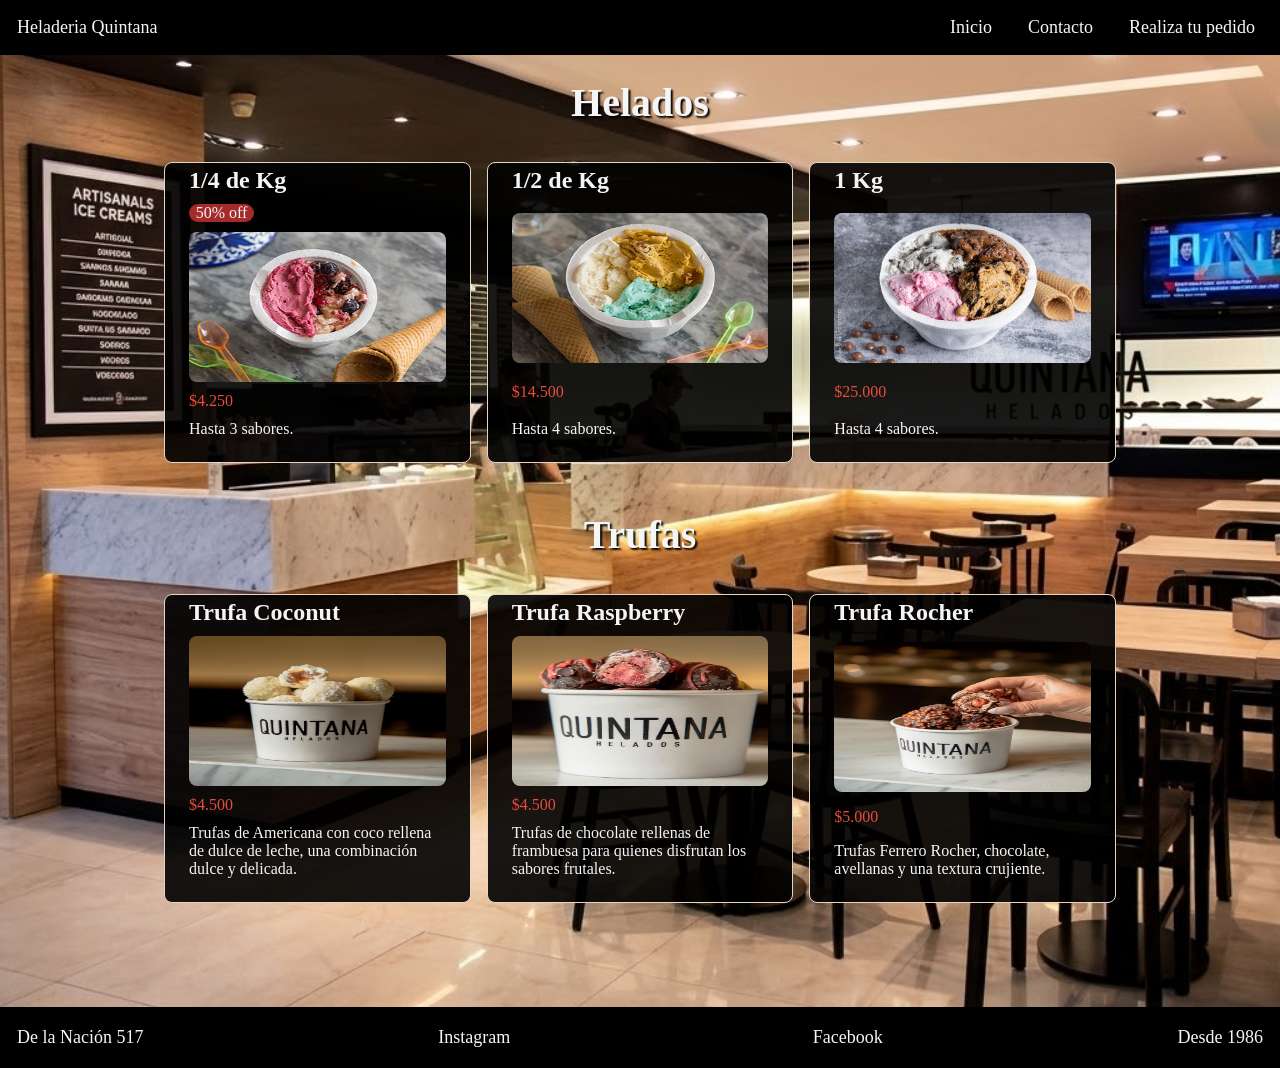
==== commit 275f7901: "Se modifico pagina principal por inicio" ====
--- a/productos.html
+++ b/productos.html
@@ -13,7 +13,7 @@
       <span class="logo">Heladeria Quintana</span>
       <nav>
         <ul>    
-          <li><a href="./index.html">Página Principal</a></li>
+          <li><a href="./index.html">Inicio</a></li>
           <li><a href="https://api.whatsapp.com/send/?phone=5493364666081&text&type=phone_number&app_absent=0">Contacto</a></li>
           <li><a href="https://pedido.shop/heladeriasquintana?fbclid=PAAaZ4vkwgsIvfXPquvOs13hn6nMwa2LDL-NEA3iS5QfxO9up2iaN5V558AVs">Realiza tu pedido</a></li>
     
